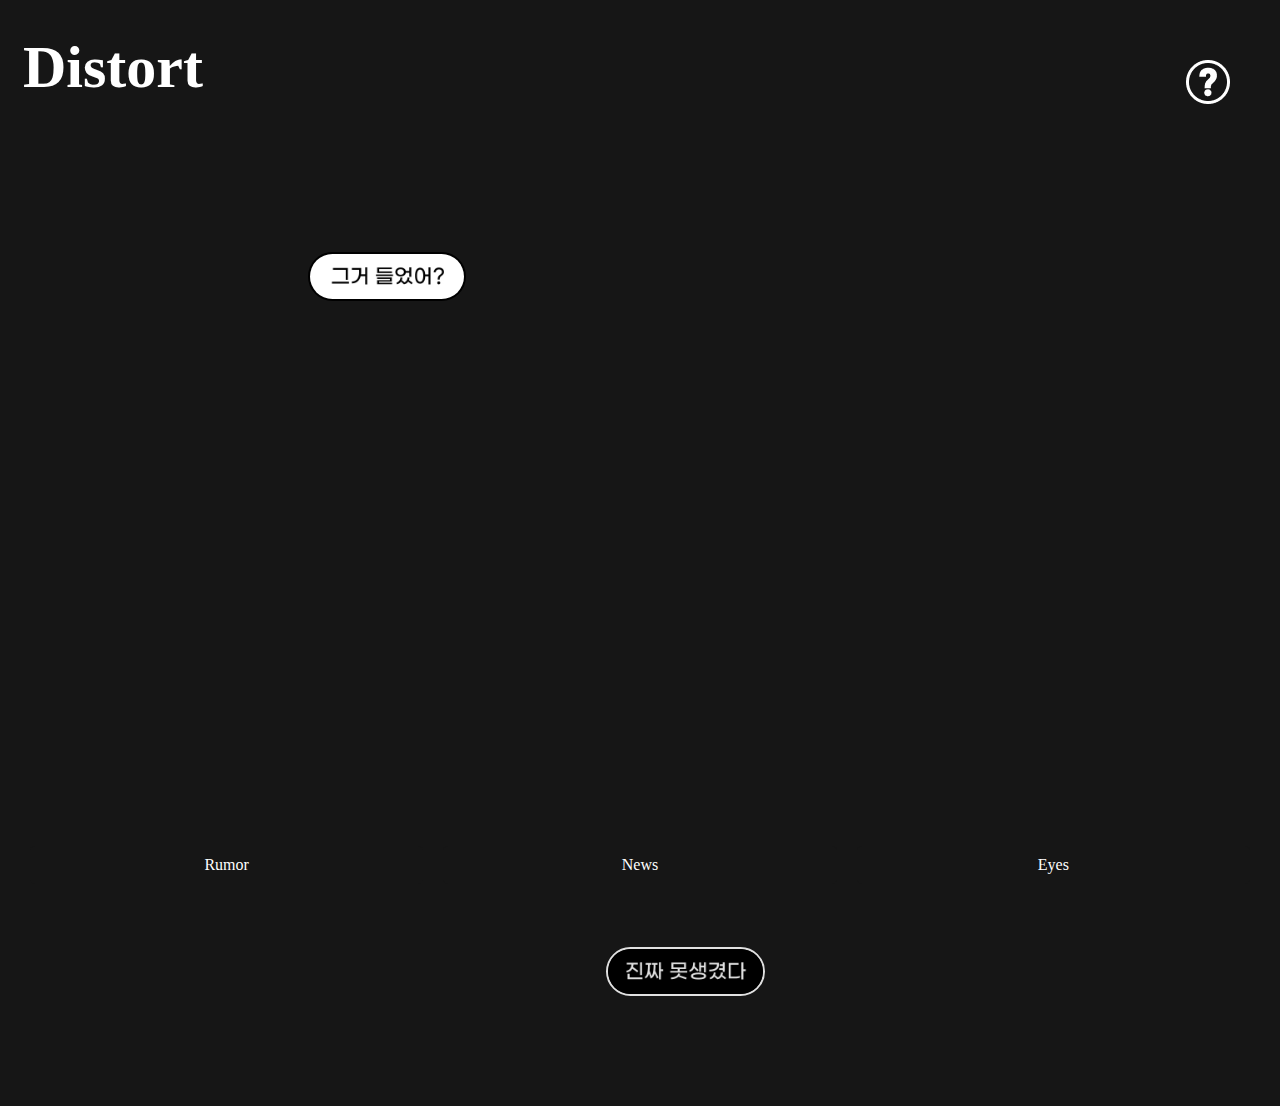
==== distort.html @ afaa1de8 "Add files via upload" ====
<!DOCTYPE html>
<html lang="ko">
<head>
    <meta charset="UTF-8">
    <meta name="viewport" content="width=device-width, initial-scale=1.0">
    <title>Distort</title>
    <link rel="stylesheet" href="style.css">
</head>
<body>
    <a href="index.html" class="headline-link">
    <h1 class="headline">Distort</h1>
</a>
<div class="text-wrap">
    <img src="img/w-img/w(1).jpg" alt="그거들었어?" class="w-img">
    <img src="img/b-img/b(1).jpg" alt="어쩐지 수상했어" class="b-img">
    <img src="img/w-img/w(2).jpg" alt="걔 학력 위조래" class="w-img">
    <img src="img/b-img/b(30).jpg" alt="최근에 번 돈 다 불법으로 벌었대" class="b-img">
    <img src="img/w-img/w(3).jpg"alt="가족끼리 연 끊었대" class="w-img">
    <img src="img/w-img/w(4).jpg"alt="다들알지? 무시해" class="w-img">
    <img src="img/w-img/w(5).jpg"alt="그 정치인은 뒷돈 받는거 이미 소문 났어" class="w-img">
    <img src="img/w-img/w(6).jpg"alt="어제 걔가 술집에서 난동 부렸다는 소식 들었어?" class="w-img">
    <img src="img/b-img/b(2).jpg" alt="나였음 집 밖으로 안나와" class="b-img">

    <img src="img/g-img/g(1).jpg" alt="응원하고 있어요" class="g-img">

    <img src="img/w-img/w(7).jpg"alt="인터넷에 올라온 영상 봤어?" class="w-img">
    <img src="img/w-img/w(9).jpg"alt="그 집 애들 문제 많다" class="w-img">
    <img src="img/w-img/w(10).jpg"alt="부모가 문제라 그래" class="w-img">
    <img src="img/b-img/b(31).jpg" alt="그쪽이 다 그렇지 뭐" class="b-img">
    <img src="img/w-img/w(11).jpg"alt="낙하산이네" class="w-img">
    <img src="img/b-img/b(34).jpg" alt="그 회사 전직원이 도망갔다고 했어" class="b-img">
    <img src="img/w-img/w(12).jpg"alt="안쪽팔리나?" class="w-img">

    <img src="img//g-img/g(2).jpg" alt="잘 알지도 못하는 사람 신경 쓰지 마요" class="g-img">

    <img src="img/b-img/b(3).jpg" alt="성형 부작용 때문에 활동 못하는거래" class="b-img">
    <img src="img/w-img/w(13).jpg"alt="이상한 약에 손댄다는 얘기 들었어" class="w-img">
    <img src="img/b-img/b(4).jpg" alt="걔가 물건 빼돌린다는 소문이 있어" class="b-img">
    <img src="img/w-img/w(14).jpg"alt="엄마도 문제 많다더라, 유전인가봐" class="w-img">
    <img src="img/b-img/b(5).jpg" alt="내로남불 장난 아니네" class="b-img">

    <img src="img/g-img/g(3).jpg" alt="네가 있어 우리 팀이 더 빛나" class="g-img">

    <img src="img/w-img/w(15).jpg"alt="미친 거 아냐?" class="w-img">
    <img src="img/w-img/w(16).jpg"alt="그거 걔 때문에 망했잖아" class="w-img">
    <img src="img/b-img/b(6).jpg" alt="와 역시 그럴 줄 알았어" class="b-img">

    <img src="img/g-img/g(4).jpg" alt="넌 해낼 능력이 있어" class="g-img">

    <img src="img/w-img/w(17).jpg"alt="그 사람 탓이지" class="w-img">
    <img src="img/w-img/w(18).jpg"alt="바람폈대" class="w-img">
    <img src="img/b-img/b(7).jpg" alt="그 교수, 학생들한테 갑질하는 거 다들 알아" class="b-img">
    <img src="img/w-img/w(19).jpg"alt="우리 동네에서는 그 사람 사건 다 알지" class="w-img">
    <img src="img/b-img/b(8).jpg" alt="얼굴이 너무 이상해" class="b-img">
    <img src="img/w-img/w(20).jpg"alt="돈 생기니까 변한 거야" class="w-img">

    <img src="img/g-img/g(5).jpg" alt="난 항상 믿고 있어" class="g-img">

    <img src="img/b-img/b(9).jpg" alt="좀 과해" class="b-img">
    <img src="img/b-img/b(11).jpg" alt="당하는데도 이유가 있어" class="b-img">
    <img src="img/b-img/b(32).jpg" alt="사정이 이상해" class="b-img">
    <img src="img/w-img/w(21).jpg"alt="다 떠났대 이유가 있겠지" class="w-img">
    <img src="img/w-img/w(22).jpg"alt="좀 모자란 사람인 듯" class="w-img">
    <img src="img/w-img/w(23).jpg"alt="그 사람 표절했잖아" class="w-img">
    <img src="img/w-img/w(24).jpg"alt="방송에서만 친정하지 실제론" class="w-img">
    <img src="img/b-img/b(10).jpg" alt="그러게 잘 좀 하지" class="b-img">
    <img src="img/w-img/w(25).jpg"alt="걔가 예전에 큰 사고 쳤대" class="w-img">
    <img src="img/w-img/w(26).jpg"alt="연예계 입성도 부모 힘이더라" class="w-img">
    <img src="img/b-img/b(33).jpg" alt="절대 가지마" class="b-img">

    <img src="img/g-img/g(6).jpg" alt="잘이겨내고 있어" class="g-img">

    <img src="img/w-img/w(27).jpg"alt="단골 손님들한테만 차별해" class="w-img">
    <img src="img/w-img/w(28).jpg"alt="너무 웃기지" class="w-img">

    <img src="img/g-img/g(7).jpg" alt="결국에는 빛을 발할 거야" class="g-img">

    <img src="img/w-img/w(29).jpg"alt="쓰지마" class="w-img">
    <img src="img/w-img/w(30).jpg"alt="선수들 막대하는걸로 유명해" class="w-img">
    <img src="img/b-img/b(12).jpg" alt="자퇴율 높대 뭔가 있지 않겠어?" class="b-img">
    <img src="img/b-img/b(13).jpg" alt="실물 보면 진짜 별로래" class="b-img">
    <img src="img/w-img/w(31).jpg"alt="저런 애들은 살면 안돼" class="w-img">
    <img src="img/w-img/w(32).jpg"alt="그만 좀 나와라" class="w-img">
    <img src="img/b-img/b(14).jpg" alt="죽었대" class="b-img">
    <img src="img/w-img/w(33).jpg"alt="돈 쉽게 버네" class="w-img">
    <img src="img/w-img/w(34).jpg"alt="생긴거봐" class="w-img">
    <img src="img/w-img/w(35).jpg"alt="얼굴 좀 들고 다니지 마라" class="w-img">
    <img src="img/b-img/b(15).jpg" alt="사실 문 닫기 직전이래" class="b-img">
    <img src="img/w-img/w(36).jpg"alt="넌 성형이라도 좀 해라" class="w-img">
    <img src="img/w-img/w(37).jpg"alt="왜저러고 사냐" class="w-img">
    <img src="img/b-img/b(16).jpg" alt="솔직히 이런 거 재밌어" class="b-img">
    <img src="img/w-img/w(38).jpg"alt="전부 컨셉이지 저걸 믿어?" class="w-img">
    <img src="img/w-img/w(39).jpg"alt="착한척 너무 티나" class="w-img">
    <img src="img/b-img/b(17).jpg" alt="아님말고" class="b-img">
    <img src="img/b-img/b(18).jpg" alt="저걸 누가 믿어" class="b-img">
    <img src="img/w-img/w(40).jpg"alt="와 무서운 사람이었네" class="w-img">
    <img src="img/b-img/b(19).jpg" alt="클럽에서 살잖아 쟤" class="b-img">

    <img src="img/g-img/g(8).jpg" alt="포기하지마" class="g-img">

    <img src="img/b-img/b(20).jpg" alt="나락" class="b-img">
    <img src="img/w-img/w(41).jpg"alt="저런 사람이랑 같은 사회에 살고 있다니 끔찍해" class="w-img">
    <img src="img/b-img/b(21).jpg" alt="왜저래" class="b-img">
    <img src="img/b-img/b(22).jpg" alt="진짜 못생겼다" class="b-img">
    <img src="img/b-img/b(23).jpg" alt="부모가 부족하니까 애가 저러지" class="b-img">
    <img src="img/b-img/b(24).jpg" alt="뭐가 힘들다고 우냐" class="b-img">
    <img src="img/w-img/w(42).jpg"alt="남의 거 도용 했다는데?" class="w-img">
    <img src="img/b-img/b(24).jpg" alt="눈물 흘리는 것도 주작일듯" class="b-img">
    <img src="img/b-img/b(26).jpg" alt="관심종자라 괜찮아" class="b-img">
    <img src="img/b-img/b(27).jpg" alt="저런 사람은 못고쳐" class="b-img">
    <img src="img/w-img/w(43).jpg"alt="몇 억 사기 쳤다가 망했대" class="w-img">

    <img src="img/g-img/g(9).jpg" alt="넌 최선을 다하잖아" class="g-img">

    <img src="img/b-img/b(28).jpg" alt="아무한테나 재워달라고 한대" class="b-img">
    <img src="img/b-img/b(29).jpg" alt="어릴 때 임신했대" class="b-img">

    <img src="img/g-img/g(10).jpg" alt="넌 주변에 좋은 영향을 주는 것 같아" class="g-img">
</div>


<div class="image-container">
    <img src="img/w_Q.png" alt="도움말" class="Q hover-image">
</div>

<div class="button-container">
    <a href="distort.html" class="button">Rumor</a>
    <a href="news.html" class="button">News</a>
    <a href="eyes.html" class="button">Eyes</a>
</div>

<script src="script.js"></script>

</body>
</html>
---- style.css ----
body {
    background-color: #161616;
    color: white;
    transition: background-color 0.5s ease;
    overflow-x: hidden;  /* 가로 스크롤을 숨깁니다 */
    overflow-y: auto;    /* 세로 스크롤을 활성화합니다 */
}

a.headline-link {
    text-decoration: none; /* 밑줄 제거 */
    color: white; /* 흰색 텍스트 */
    display: inline-block; /* 클릭 영역을 텍스트 크기로 제한 */
}

/* 링크의 상태별 스타일 고정 */
a.headline-link:visited,
a.headline-link:hover,
a.headline-link:active {
    text-decoration: none; /* 모든 상태에서 밑줄 제거 */
    color: white; /* 모든 상태에서 흰색 유지 */
}

.headline {
    margin: 0;
    margin-top: 25px; /* 상단 여백 */
    margin-left: 15px; /* 왼쪽 여백 */
    margin-bottom: 50px; /* 아래 여백 */
    font-size: 60px;
    position: relative;  /* 상대적 위치 */
    width: 100%; /* 전체 화면 너비 사용 */
    box-sizing: border-box;
}

.Q {
    position: fixed;
    top: 60px;
    right: 50px; 
    max-width: 100%;
    height: auto; 
}

.w-img {
    border: 2px solid #000;
    border-radius: 50px;
    height: 45px;
    width: auto;
    cursor: not-allowed;
}

.g-img {
    border: 2px solid #000;
    border-radius: 50px;
    height: 45px;
    width: auto;
    cursor: pointer;
}

.b-img {
    border: 2px solid #E0E0E0;
    border-radius: 50px;
    height: 45px;
    width: auto;
    cursor: not-allowed;
}

.text-wrap {
    position: relative;
    width: 100%;
    height: 500px;
}

.text-wrap img:nth-child() {
    transform: translate(500px, 0px);
}
.text-wrap img:nth-child(40) {
    transform: translate(200px, 100px);
}

.text-wrap img:nth-child(10n + 2) {
    transform: translate(-20px, 100px);
}
.text-wrap img:nth-child(10n + 3) {
    transform: translate(-20px, 10px);
}
.text-wrap img:nth-child(10n + 4) {
    transform: translate(-200px, 100px);
}
.text-wrap img:nth-child(10n + 5) {
    transform: translate(-40px, 20px);
}
.text-wrap img:nth-child(20n + 1) {
    transform: translate(500px, 10px);
}
.text-wrap img:nth-child(20n + 2) {
    transform: translate(-30px, 10px);
}
.text-wrap img:nth-child(20n + 3) {
    transform: translate(30px, 50px);
}
.text-wrap img:nth-child(20n + 4) {
    transform: translate(-20px, 0px);
}
.text-wrap img:nth-child(30n + 2) {
    transform: translate(-20px, 100px);
}
.text-wrap img:nth-child(30n + 3) {
    transform: translate(80px, 10px);
}
.text-wrap img:nth-child(5n + 2) {
    transform: translate(10px, 10px);
}
.text-wrap img:nth-child(3n + 2) {
    transform: translate(10px, 0px);
}
.text-wrap img:nth-child(9n + 2) {
    transform: translate(80px, 5px);
}
.text-wrap img:nth-child(3) {
    transform: translate(-300px, 5px);
}
.text-wrap img:nth-child(1) {
    transform: translate(300px, 100px);
}
.text-wrap img:nth-child(63) {
    transform: translate(400px, 0px);
}
.text-wrap img:nth-child(39) {
    transform: translate(250px, 0px);
}
.text-wrap img:nth-child(57) {
    transform: translate(200px, 0px);
}
.text-wrap img:nth-child(84) {
    transform: translate(0px, 20px);
}
.text-wrap img:nth-child(83) {
    transform: translate(-300px, 50px);
}
.text-wrap img:nth-child(55) {
    transform: translate(50px, 0px);
}
.text-wrap img:nth-child(48) {
    transform: translate(50px, -600px);
}
.text-wrap img:nth-child(75) {
    transform: translate(50px, 0px);
}
.text-wrap img:nth-child(76) {
    transform: translate(50px, 0px);
}
.text-wrap img:nth-child(76) {
    transform: translate(50px, 0px);
}
.text-wrap img:nth-child(41) {
    transform: translate(150px, 0px);
}

.text-wrap img:nth-child(84) {
    transform: translate(0px, 0px);
}
.text-wrap img:nth-child(85) {
    transform: translate(0px, 0px);
}

.text-wrap img:nth-child(29) {
    transform: translate(-100px, 0px);
}

.image-container {
    position: relative;
    display: inline-block;
    cursor: pointer;
}

.hover-image {
    display: block; 
    max-width: 100%; 
    height: auto; 
}

.image-container::after {
    content: "소문이 퍼질수록 점점 왜곡되고 비난이 쏟아지는 사회를 표현했습니다.\A자극적인 말들 사이에서 위로가 되는 말을 찾아보세요. \A W'G'B ";
    opacity: 0;
    visibility: hidden;
    position: fixed;
    top: 0;
    left: 0;
    width: 100vw;
    height: 100vh;
    background-color: rgba(0, 0, 0, 0.85);
    color: white;
    display: flex;
    align-items: center; /* 수직 중앙 정렬 */
    justify-content: center; /* 수평 중앙 정렬 */
    font-size: min(5vw, 24px); /* 화면 크기에 맞춰 비례적으로 폰트 크기 줄이기 */
    font-weight: bold;
    line-height: 1.6; /* 줄 간격을 줄여서 텍스트가 더 많이 보이도록 설정 */
    z-index: 1000;
    transition: opacity 0.1s ease-in, visibility 0s 0.1s;
    white-space: pre-wrap; /* 텍스트가 화면 밖으로 나가지 않도록 자동으로 줄 바꿈 */
    text-align: center;
    pointer-events: none;
    padding: 0 10vw; /* 좌우 여백을 줄여서 텍스트가 더 많이 보이게 설정 */
    overflow: hidden; /* 내용이 화면 밖으로 나가지 않도록 설정 */
    box-sizing: border-box; /* padding을 포함하여 크기를 설정 */
}

.image-container:hover::after {
    opacity: 1;
    visibility: visible;
    transition: opacity 0.1s ease-out;
}

/* 반응형 디자인 적용 */

/* 화면 크기가 1024px 이하일 때 */
@media (max-width: 1024px) {
    .image-container::after {
        font-size: min(4vw, 20px); /* 화면 크기에 맞춰 폰트 크기 비례적으로 줄이기 */
        line-height: 1.7; /* 줄 간격을 늘려서 텍스트가 더 잘 보이게 */
        padding: 0 8vw; /* 좌우 여백을 조금 더 줄여서 텍스트 공간을 확보 */
    }
}

/* 화면 크기가 768px 이하일 때 */
@media (max-width: 768px) {
    .image-container::after {
        font-size: min(6vw, 18px); /* 화면 크기에 맞춰 폰트 크기 비례적으로 줄이기 */
        line-height: 1.8; /* 줄 간격을 조금 더 늘려서 텍스트가 깨지지 않도록 */
        padding: 0 5vw; /* 좌우 여백을 더 줄여서 텍스트가 충분히 보이도록 */
    }
}

/* 화면 크기가 480px 이하일 때 */
@media (max-width: 480px) {
    .image-container::after {
        font-size: min(8vw, 16px); /* 화면 크기에 맞춰 폰트 크기 비례적으로 줄이기 */
        line-height: 2; /* 줄 간격을 늘려서 텍스트가 더 잘 보이게 */
        padding: 0 4vw; /* 좌우 여백을 더욱 줄여서 텍스트가 잘리지 않게 조정 */
    }
}


.image-container img {
    visibility: visible !important;
    opacity: 1 !important;
}

.button-container {
    display: flex;
    justify-content: space-evenly; /* 버튼 간격 균등하게 배치 */
    align-items: center; /* 버튼을 세로로 중앙 정렬 */
    position: fixed; /* 화면 하단에 고정 */
    bottom: 0; /* 화면 하단에 정확히 배치 */
    left: 0; /* 화면 왼쪽에 맞추기 */
    width: 100%; /* 화면의 너비에 맞춤 */
    height: 70px; /* 버튼 컨테이너 높이 설정 */
    background-color: #161616;
    z-index: 10; /* 다른 콘텐츠보다 우선 표시 */
    box-sizing: border-box; /* 패딩과 테두리가 요소 크기에 포함되도록 설정 */
    padding: 0 20px; /* 좌우 여백 추가 */
    margin: 0;
}

.button {
    flex: 1;
    text-align: center;
    padding: 10px 0;
    margin: 0 10px; /* 좌우 여백을 동일하게 설정 */
    font-size: 16px;
    background-color: #161616;
    color: rgb(255, 255, 255);
    border: none;
    border-radius: 5px;
    cursor: pointer;
    transition: background-color 0.3s;
    text-decoration: none;
}

.button:hover {
    background-color: #303030;
}
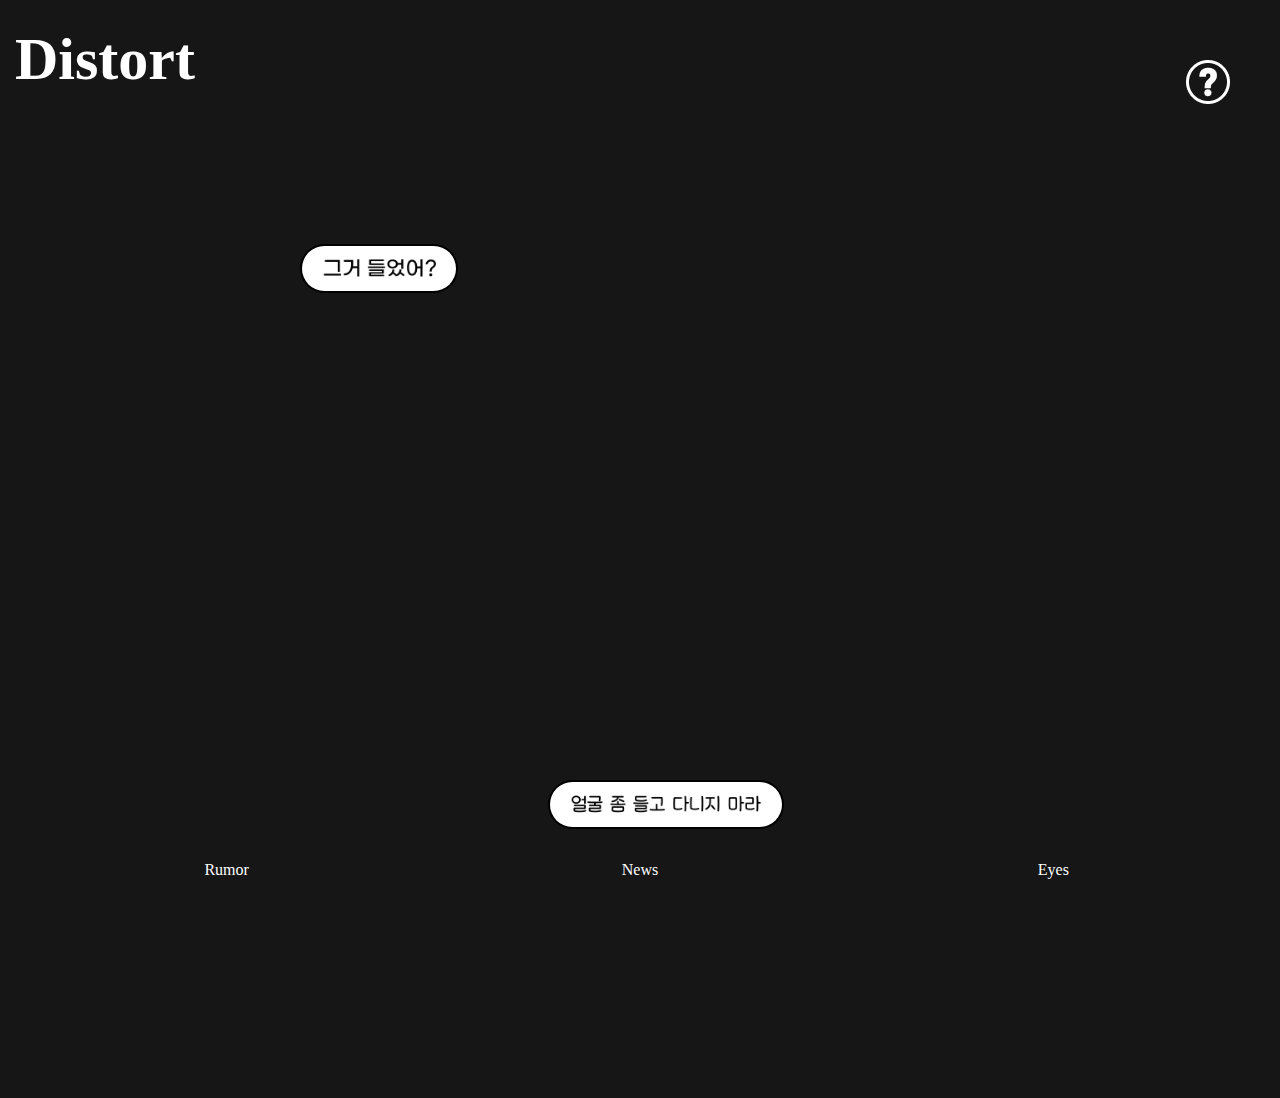
==== commit 13393565: "Add files via upload" ====
--- a/distort.html
+++ b/distort.html
@@ -7,9 +7,10 @@
     <link rel="stylesheet" href="style.css">
 </head>
 <body>
-    <a href="index.html" class="headline-link">
-    <h1 class="headline">Distort</h1>
-</a>
+    <h1 class="headline">
+        <a href="index.html" class="headline-link">Distort</a>
+    </h1>
+    
 <div class="text-wrap">
     <img src="img/w-img/w(1).jpg" alt="그거들었어?" class="w-img">
     <img src="img/b-img/b(1).jpg" alt="어쩐지 수상했어" class="b-img">
--- a/style.css
+++ b/style.css
@@ -1,15 +1,25 @@
+html, body {
+    margin: 0;
+    padding: 0;
+    width: 100%; /* 화면 너비 100% */
+    height: 100%; /* 화면 높이 100% */
+    overflow-x: hidden; /* 가로 스크롤 숨기기 */
+    overflow-y: auto; /* 세로 스크롤 자동 활성화 */
+}
+
 body {
     background-color: #161616;
     color: white;
     transition: background-color 0.5s ease;
-    overflow-x: hidden;  /* 가로 스크롤을 숨깁니다 */
-    overflow-y: auto;    /* 세로 스크롤을 활성화합니다 */
+    display: flex;
+    flex-direction: column; /* 콘텐츠를 세로로 배치 */
+    min-height: 100vh; /* 최소 높이를 화면 높이로 설정 */
 }
 
 a.headline-link {
-    text-decoration: none; /* 밑줄 제거 */
-    color: white; /* 흰색 텍스트 */
-    display: inline-block; /* 클릭 영역을 텍스트 크기로 제한 */
+    text-decoration: none;
+    color: white; 
+    display: inline-block; 
 }
 
 /* 링크의 상태별 스타일 고정 */
@@ -22,12 +32,12 @@
 
 .headline {
     margin: 0;
-    margin-top: 25px; /* 상단 여백 */
-    margin-left: 15px; /* 왼쪽 여백 */
-    margin-bottom: 50px; /* 아래 여백 */
+    margin-top: 25px; 
+    margin-left: 15px; 
+    margin-bottom: 50px;
     font-size: 60px;
-    position: relative;  /* 상대적 위치 */
-    width: 100%; /* 전체 화면 너비 사용 */
+    position: relative;  
+    width: 100%; 
     box-sizing: border-box;
 }
 
@@ -56,7 +66,7 @@
 }
 
 .b-img {
-    border: 2px solid #E0E0E0;
+    border: 1.5px solid #E0E0E0;
     border-radius: 50px;
     height: 45px;
     width: auto;
@@ -72,6 +82,7 @@
 .text-wrap img:nth-child() {
     transform: translate(500px, 0px);
 }
+
 .text-wrap img:nth-child(40) {
     transform: translate(200px, 100px);
 }
@@ -79,78 +90,103 @@
 .text-wrap img:nth-child(10n + 2) {
     transform: translate(-20px, 100px);
 }
+
 .text-wrap img:nth-child(10n + 3) {
     transform: translate(-20px, 10px);
 }
+
 .text-wrap img:nth-child(10n + 4) {
     transform: translate(-200px, 100px);
 }
+
 .text-wrap img:nth-child(10n + 5) {
     transform: translate(-40px, 20px);
 }
+
 .text-wrap img:nth-child(20n + 1) {
     transform: translate(500px, 10px);
 }
+
 .text-wrap img:nth-child(20n + 2) {
     transform: translate(-30px, 10px);
 }
+
 .text-wrap img:nth-child(20n + 3) {
     transform: translate(30px, 50px);
 }
+
 .text-wrap img:nth-child(20n + 4) {
     transform: translate(-20px, 0px);
 }
+
 .text-wrap img:nth-child(30n + 2) {
     transform: translate(-20px, 100px);
 }
+
 .text-wrap img:nth-child(30n + 3) {
     transform: translate(80px, 10px);
 }
+
 .text-wrap img:nth-child(5n + 2) {
     transform: translate(10px, 10px);
 }
+
 .text-wrap img:nth-child(3n + 2) {
     transform: translate(10px, 0px);
 }
+
 .text-wrap img:nth-child(9n + 2) {
     transform: translate(80px, 5px);
 }
+
 .text-wrap img:nth-child(3) {
     transform: translate(-300px, 5px);
 }
+
 .text-wrap img:nth-child(1) {
     transform: translate(300px, 100px);
 }
+
 .text-wrap img:nth-child(63) {
     transform: translate(400px, 0px);
 }
+
 .text-wrap img:nth-child(39) {
     transform: translate(250px, 0px);
 }
+
 .text-wrap img:nth-child(57) {
     transform: translate(200px, 0px);
 }
+
 .text-wrap img:nth-child(84) {
     transform: translate(0px, 20px);
 }
+
 .text-wrap img:nth-child(83) {
     transform: translate(-300px, 50px);
 }
+
 .text-wrap img:nth-child(55) {
     transform: translate(50px, 0px);
 }
+
 .text-wrap img:nth-child(48) {
     transform: translate(50px, -600px);
 }
+
 .text-wrap img:nth-child(75) {
     transform: translate(50px, 0px);
 }
+
 .text-wrap img:nth-child(76) {
     transform: translate(50px, 0px);
 }
+
 .text-wrap img:nth-child(76) {
     transform: translate(50px, 0px);
 }
+
 .text-wrap img:nth-child(41) {
     transform: translate(150px, 0px);
 }
@@ -158,6 +194,7 @@
 .text-wrap img:nth-child(84) {
     transform: translate(0px, 0px);
 }
+
 .text-wrap img:nth-child(85) {
     transform: translate(0px, 0px);
 }
@@ -194,13 +231,13 @@
     justify-content: center; /* 수평 중앙 정렬 */
     font-size: min(5vw, 24px); /* 화면 크기에 맞춰 비례적으로 폰트 크기 줄이기 */
     font-weight: bold;
-    line-height: 1.6; /* 줄 간격을 줄여서 텍스트가 더 많이 보이도록 설정 */
+    line-height: 2; /* 줄 간격을 줄여서 텍스트가 더 많이 보이도록 설정 */
     z-index: 1000;
     transition: opacity 0.1s ease-in, visibility 0s 0.1s;
     white-space: pre-wrap; /* 텍스트가 화면 밖으로 나가지 않도록 자동으로 줄 바꿈 */
     text-align: center;
     pointer-events: none;
-    padding: 0 10vw; /* 좌우 여백을 줄여서 텍스트가 더 많이 보이게 설정 */
+    padding: 10px; /* 여백을 추가하여 텍스트가 화면을 벗어나지 않도록 함 */
     overflow: hidden; /* 내용이 화면 밖으로 나가지 않도록 설정 */
     box-sizing: border-box; /* padding을 포함하여 크기를 설정 */
 }
@@ -215,24 +252,47 @@
 
 /* 화면 크기가 1024px 이하일 때 */
 @media (max-width: 1024px) {
+    body {
+        overflow-x: hidden;  /* 가로 스크롤을 숨깁니다 */
+        overflow-y: auto;    /* 세로 스크롤을 자동으로 활성화 */
+    }
+
     .image-container::after {
         font-size: min(4vw, 20px); /* 화면 크기에 맞춰 폰트 크기 비례적으로 줄이기 */
         line-height: 1.7; /* 줄 간격을 늘려서 텍스트가 더 잘 보이게 */
         padding: 0 8vw; /* 좌우 여백을 조금 더 줄여서 텍스트 공간을 확보 */
     }
+
+
+    .Q {
+        top: 50px; /* Q 이미지 위치 조정 */
+        right: 20px; /* Q 이미지 위치 조정 */
+        max-width: 10%; /* Q 이미지 크기 줄이기 */
+    }
 }
 
 /* 화면 크기가 768px 이하일 때 */
 @media (max-width: 768px) {
+    body {
+        overflow-x: hidden;  /* 가로 스크롤을 숨깁니다 */
+        overflow-y: auto;    /* 세로 스크롤을 자동으로 활성화 */
+    }
+
     .image-container::after {
         font-size: min(6vw, 18px); /* 화면 크기에 맞춰 폰트 크기 비례적으로 줄이기 */
         line-height: 1.8; /* 줄 간격을 조금 더 늘려서 텍스트가 깨지지 않도록 */
         padding: 0 5vw; /* 좌우 여백을 더 줄여서 텍스트가 충분히 보이도록 */
     }
+
 }
 
 /* 화면 크기가 480px 이하일 때 */
 @media (max-width: 480px) {
+    body {
+        overflow-x: hidden;  /* 가로 스크롤을 숨깁니다 */
+        overflow-y: auto;    /* 세로 스크롤을 자동으로 활성화 */
+    }
+
     .image-container::after {
         font-size: min(8vw, 16px); /* 화면 크기에 맞춰 폰트 크기 비례적으로 줄이기 */
         line-height: 2; /* 줄 간격을 늘려서 텍스트가 더 잘 보이게 */
@@ -240,12 +300,12 @@
     }
 }
 
-
 .image-container img {
     visibility: visible !important;
     opacity: 1 !important;
 }
 
+/* 기본 버튼 스타일 */
 .button-container {
     display: flex;
     justify-content: space-evenly; /* 버튼 간격 균등하게 배치 */
@@ -254,7 +314,7 @@
     bottom: 0; /* 화면 하단에 정확히 배치 */
     left: 0; /* 화면 왼쪽에 맞추기 */
     width: 100%; /* 화면의 너비에 맞춤 */
-    height: 70px; /* 버튼 컨테이너 높이 설정 */
+    height: 60px; /* 버튼 컨테이너 높이 설정 */
     background-color: #161616;
     z-index: 10; /* 다른 콘텐츠보다 우선 표시 */
     box-sizing: border-box; /* 패딩과 테두리가 요소 크기에 포함되도록 설정 */
@@ -277,6 +337,35 @@
     text-decoration: none;
 }
 
+/* 버튼 호버 효과 */
 .button:hover {
     background-color: #303030;
 }
+
+/* 화면 크기가 1024px 이하일 때 버튼 스타일 수정 */
+@media (max-width: 1024px) {
+    .button {
+        font-size: 14px; /* 작은 화면에서 버튼 글씨 크기 줄이기 */
+    }
+    .Q {
+        top: 50px; /* Q 이미지 위치 조정 */
+        right: 20px; /* Q 이미지 위치 조정 */
+        max-width: 10%; /* Q 이미지 크기 줄이기 */
+    }
+}
+
+/* 화면 크기가 768px 이하일 때 버튼 스타일 수정 */
+@media (max-width: 768px) {
+    .button {
+        font-size: 12px; /* 버튼 글씨 크기 더 줄이기 */
+        padding: 8px 0; /* 버튼 크기를 줄이기 */
+    }
+}
+
+/* 화면 크기가 480px 이하일 때 버튼 스타일 수정 */
+@media (max-width: 480px) {
+    .button {
+        font-size: 10px; /* 버튼 글씨 크기 최대한 줄이기 */
+        padding: 6px 0; /* 버튼 크기 더 줄이기 */
+    }
+}
